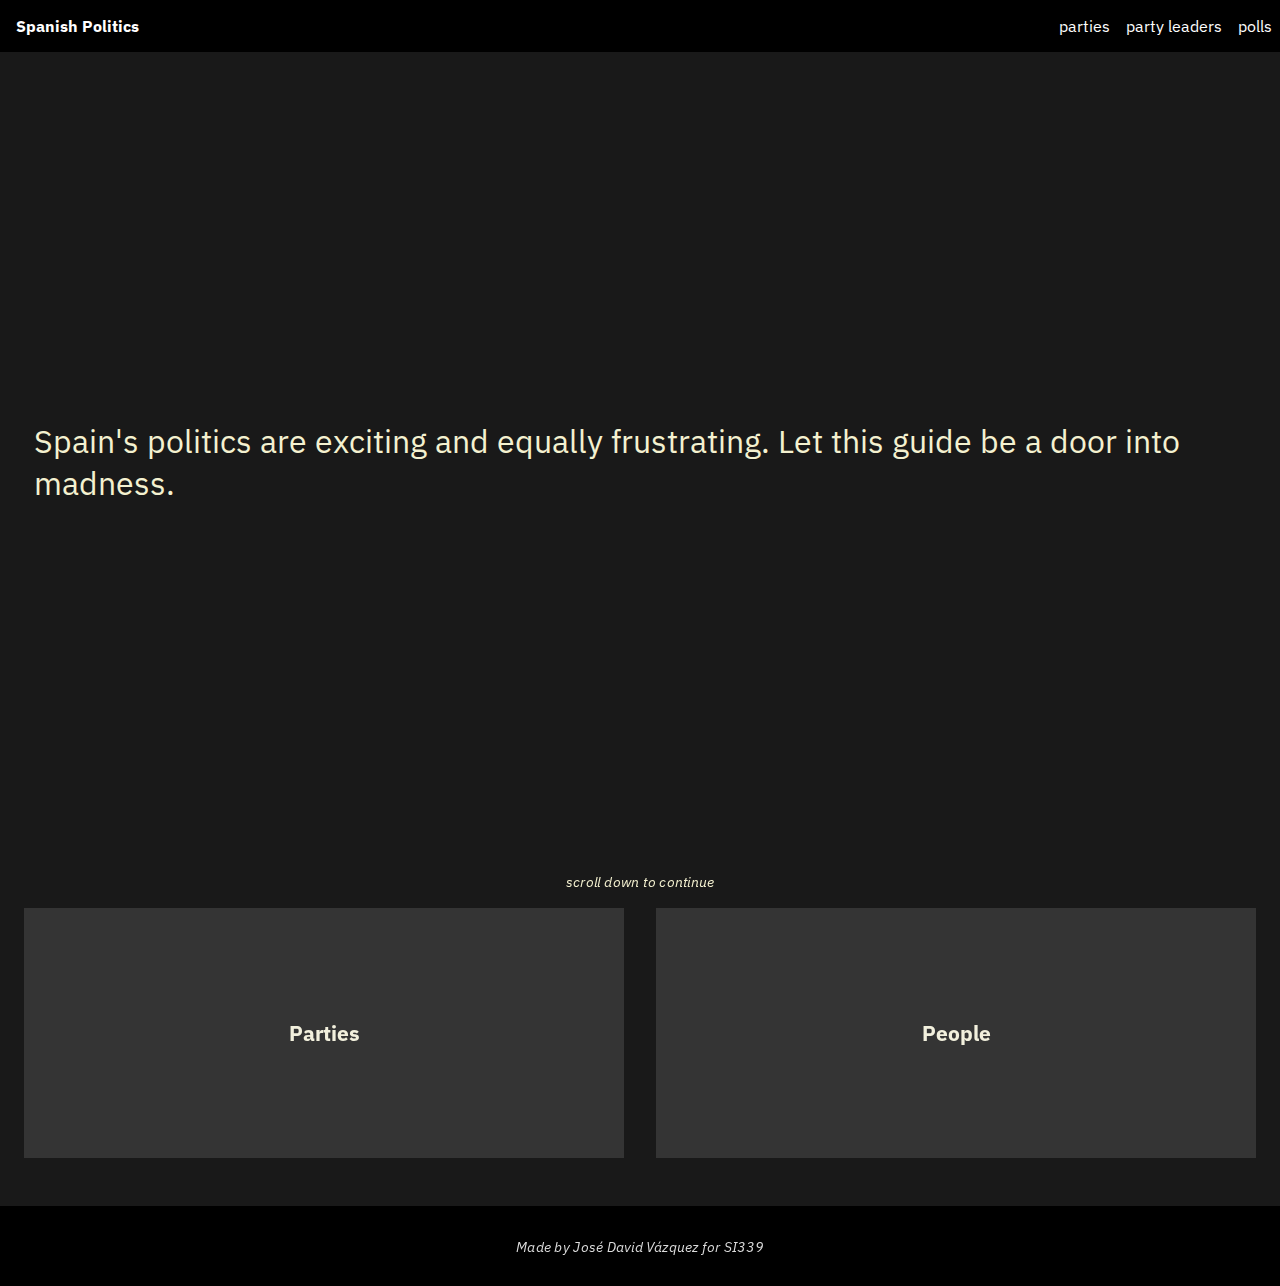
==== index.html @ 3739b370 "Favicon" ====
<!DOCTYPE html>
<html lang="en">
	<head>
		<meta charset="utf-8">
		<meta name="viewport" content="width=device-width, initial-scale=1.0">
		<link rel="preconnect" href="https://fonts.googleapis.com">
		<link rel="preconnect" href="https://fonts.gstatic.com" crossorigin>
		<link href="https://fonts.googleapis.com/css2?family=IBM+Plex+Sans&display=swap" rel="stylesheet">
		<link rel="icon" href="../media/favicon.ico" type="image/x-icon">

		<link rel="stylesheet" href="css/html5reset.css">
		<link rel="stylesheet" href="css/style.css">
		<title>Spanish Politics</title>
	</head>
	<body>
		<header>
			<nav>
				<ol class="nav_items">
					<li class="nav_item_main"><a href="/">Spanish Politics</a></li>
					<li class="nav_item"><a href="parties/">parties</a></li>
					<li class="nav_item"><a href="people/">party leaders</a></li>
					<li class="nav_item"><a href="polls/">polls</a></li>
				</ul>
			</nav>
		</header>
		<main>
			<div class="main_title flex flex-center">
				<h2>Spain's politics are exciting and equally frustrating. Let this guide be a door into madness.</h2>
			</div>
			<p id="scroll_message">scroll down to continue</p>
			<div class="cards_home">
				<a href="parties/" class="card big">
					<div class="card_content">
						<h1 class="title">Parties</h1>
					</div>
				</a>
				<a href="people/" class="card big">
					<div class="card_content">
						<h1 class="title">People</h1>
					</div>
				</a>
			</div>
		</main>
		<footer>
			<p>Made by José David Vázquez for SI339</p>
		</footer>
	</body>
</html>
---- css/style.css ----
:root{
    --base-font-family: 'IBM Plex Sans', Arial, Sans-Serif;
    --main-color: #F4F1D0;
    --white: #fafafa;

    --light-dark: #343434;
    --dark: #191919;
    --black: #010101;

    --psoe: #E30613;
    --pp: #0056A3;
    --vox: #5AC035;
    --podemos: #6F4888;
    --erc: #FCC34E;
    --ciudadanos: #FF4F00;
    --pnv: #228B22;
    --bildu: #93CD12;
}

body{
    margin: 0;
    padding: 0;
    background-color: var(--dark);
    font-family: 'IBM Plex Sans', Arial, Sans-Serif;
    color: var(--main-color);
    font-size: 16px;
}

body::-webkit-scrollbar {
  width: 0.25rem;
}

body::-webkit-scrollbar-track {
  background: #1e1e24;
}

body::-webkit-scrollbar-thumb {
  background: var(--main-color);
}

main{
}

main > img{
    width: 100%;
}

header{
    position: sticky;
    background-color: black;
    top: 0;
    z-index: 1;
}

.nav_items {
    display: flex;
    flex-direction: row;
    list-style: none;
}

.nav_items > li:first-child{
    margin-right: auto;
}

.nav_item_main{
    margin: 1rem;
}

.nav_item_main > a{
    text-transform: capitalize;
    font-weight: bold;
}

.nav_item{
    margin: 1rem .5rem 1rem 0.5rem;
}

.nav_item > a, .nav_item_main > a{
    color: white;
    text-decoration: none;
}

.nav_item_active{
    margin: 0;
    padding: 1rem .5rem 1rem 0.5rem;
    background-color: var(--main-color);
    color: var(--black);
}

.nav_item_active > a{
    color: var(--black);
}

main{
    margin: 0.5rem;
}

.flex{
    display: flex;
}

.flex-center{
    align-items: center;
    justify-content: center;
}

.main_title, .page_title{
    height: calc(100vh - 7rem);
    margin: 1rem;
    justify-content: center;
    padding: 0 10px 0 10px;
    font-size: 2rem;
}

.page_title{
    height: calc(32vh - 7rem);
}

main > p, footer > p{
    text-align: center;
    font-style: italic;
    transform: scale(0.9);
    transition: 1s;
}

.cards, .cards_home{
    display: grid;
    grid-template-columns: 1fr;
    flex-wrap: wrap;
}


@media screen and (min-width: 450px) {
    .cards, .cards_home{
        display: grid;
        grid-template-columns: 1fr 1fr;
        flex-wrap: wrap;
    }

    .profile-page{
        display: grid;
        grid-template-columns: 1fr 9fr 1fr;
    }
    
    article, main > img{
        grid-column: 2;
    }

    main > img{
        padding: 1rem 3rem 1rem 3rem;
    }
}

@media screen and (min-width: 820px) {
    .cards{
        display: grid;
        grid-template-columns: repeat(3, 1fr);
        flex-wrap: wrap;
    }

    .card{
        filter: grayscale(40%);
    }

    .card:hover{
        filter: grayscale(0%);
    }
}

@media screen and (min-width: 1200px) {
    .cards{
        display: grid;
        grid-template-columns: repeat(4, 1fr);
        flex-wrap: wrap;
    }
}

.card{
    text-decoration: inherit;
    background-color: var(--light-dark);
    margin: 1rem;
    transform: scale(1);
    transition: 1s;
}

.big{
    height: 250px;
    display: flex;
    align-items: center;
    justify-content: center;
}

.card:hover{
    filter: grayscale(0%);
    transform: scale(1.03);
    transition: 1s;
}



.card > img{
    width: 100%;
}

.card_content{
    margin: 1rem;
}

.card_content > h2, .title{
    font-size: 1.3rem;
    font-weight: bold;
}

.card_content > h2, .title, .card_content > p{
    color: var(--main-color);
    text-decoration: none;
    margin: 0;
}

.subtitle{
    font-style: italic;
    font-size: 0.9rem;
    margin-bottom: 1rem;
}   


article{
    margin: 0 1rem 0 1rem;
}

footer{
    margin-top: 2rem;
    height: 5rem;
    background-color: black;
    color: #dcdcdc;
}

footer > p {
    padding-top: 2rem;
}
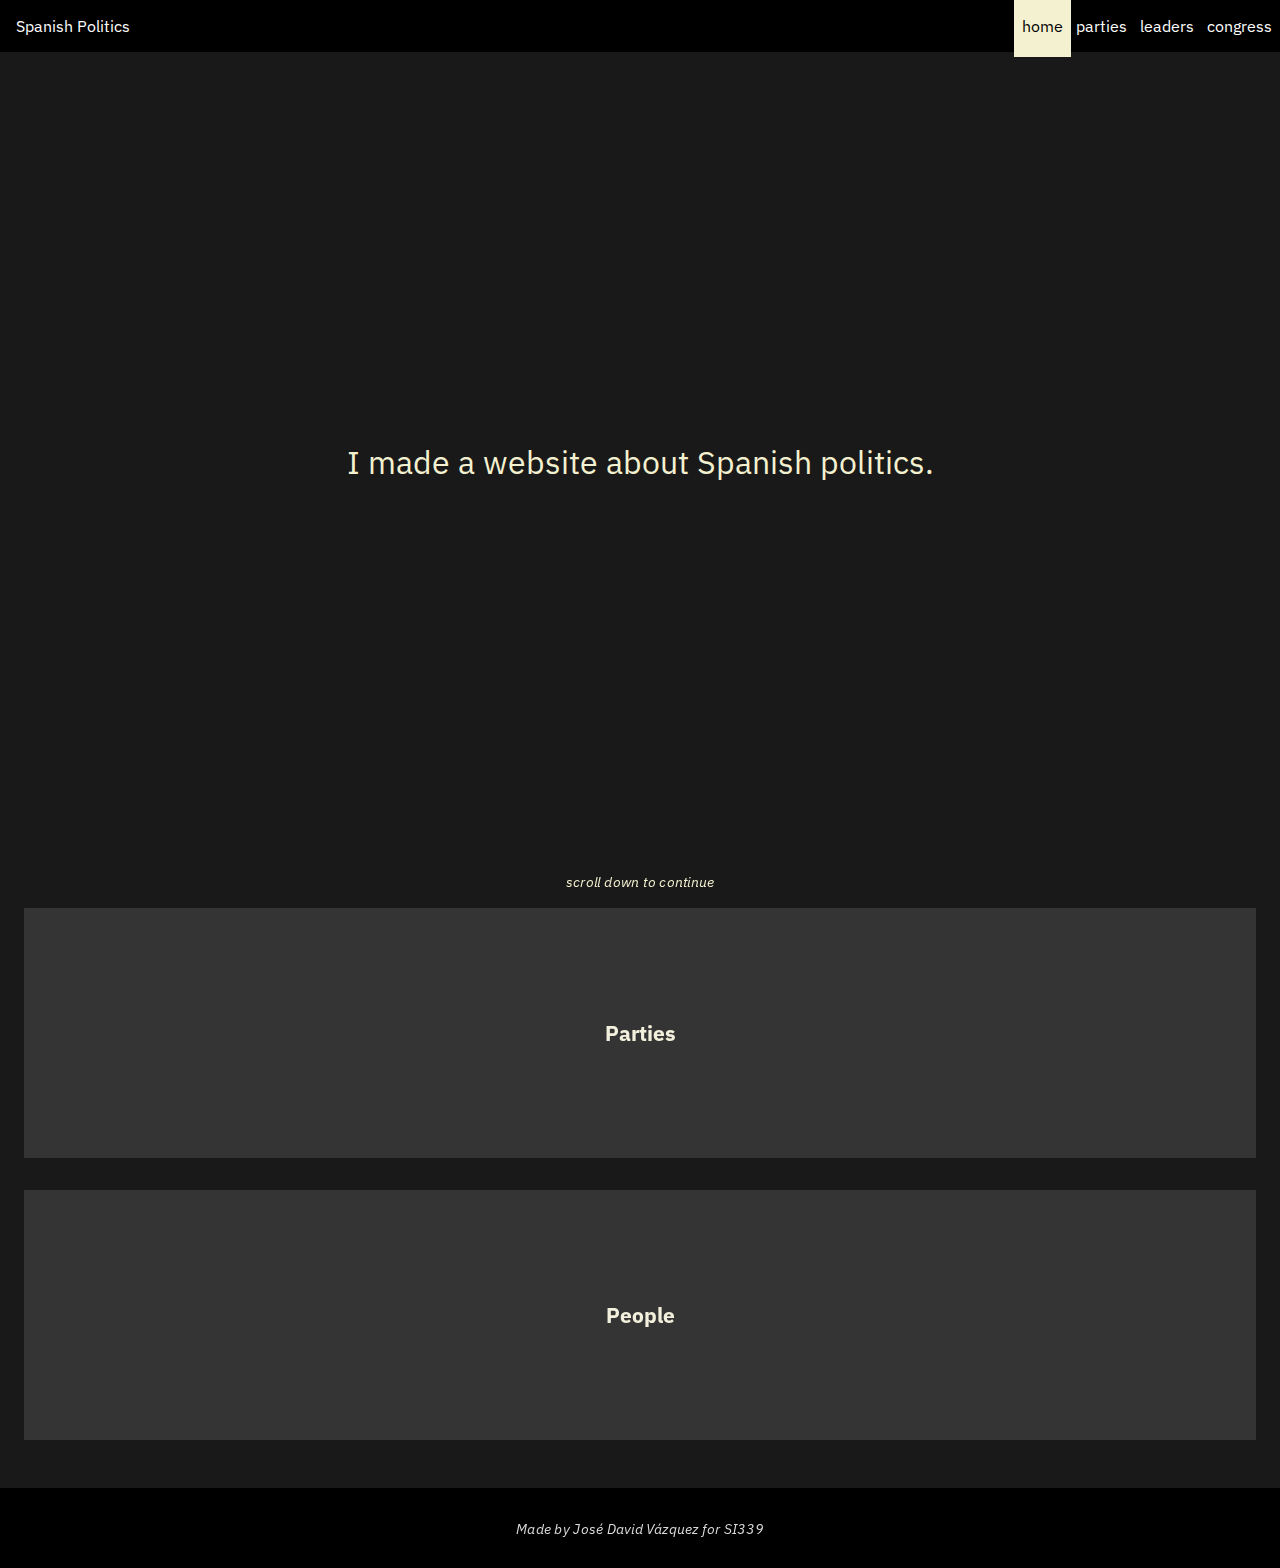
==== commit 94d80faa: "1" ====
--- a/index.html
+++ b/index.html
@@ -14,18 +14,17 @@
 	</head>
 	<body>
 		<header>
-			<nav>
-				<ol class="nav_items">
-					<li class="nav_item_main"><a href="/">Spanish Politics</a></li>
-					<li class="nav_item"><a href="parties/">parties</a></li>
-					<li class="nav_item"><a href="people/">party leaders</a></li>
-					<li class="nav_item"><a href="polls/">polls</a></li>
-				</ul>
+			<nav class="nav_items">
+				<a class="nav_item_main" href="/">Spanish Politics</a></li>
+				<a class="nav_item nav_item_active" href="../index.html">home</a></li>
+				<a class="nav_item" href="../parties/index.html">parties</a></li>
+				<a class="nav_item" href="../people/index.html">leaders</a></li>
+				<a class="nav_item" href="../polls/index.html">congress</a></li>
 			</nav>
 		</header>
 		<main>
 			<div class="main_title flex flex-center">
-				<h2>Spain's politics are exciting and equally frustrating. Let this guide be a door into madness.</h2>
+				<h2>I made a website about Spanish politics.</h2>
 			</div>
 			<p id="scroll_message">scroll down to continue</p>
 			<div class="cards_home">
--- a/css/style.css
+++ b/css/style.css
@@ -3,6 +3,7 @@
     --main-color: #F4F1D0;
     --white: #fafafa;
 
+    --grey: #dddddd;
     --light-dark: #343434;
     --dark: #191919;
     --black: #010101;
@@ -26,6 +27,14 @@
     font-size: 16px;
 }
 
+.dark_text{
+    color: var(--dark);
+}
+
+.skip-to-content-link{
+    
+}
+
 body::-webkit-scrollbar {
   width: 0.25rem;
 }
@@ -46,24 +55,21 @@
 }
 
 header{
-    position: sticky;
     background-color: black;
     top: 0;
     z-index: 1;
 }
 
+
 .nav_items {
     display: flex;
-    flex-direction: row;
+    flex-direction: column;
     list-style: none;
-}
-
-.nav_items > li:first-child{
-    margin-right: auto;
 }
 
 .nav_item_main{
     margin: 1rem;
+    margin-right: auto;
 }
 
 .nav_item_main > a{
@@ -72,16 +78,19 @@
 }
 
 .nav_item{
-    margin: 1rem .5rem 1rem 0.5rem;
-}
-
-.nav_item > a, .nav_item_main > a{
+    text-align: center;
+    padding: 1rem .5rem 1rem 0.5rem;
+    margin-left: -3px;
+    border: var(--main-color) 3px;
+}
+
+.nav_item, .nav_item_main {
     color: white;
     text-decoration: none;
 }
 
 .nav_item_active{
-    margin: 0;
+    margin-bottom: -5px;
     padding: 1rem .5rem 1rem 0.5rem;
     background-color: var(--main-color);
     color: var(--black);
@@ -123,37 +132,164 @@
     transition: 1s;
 }
 
+
 .cards, .cards_home{
     display: grid;
     grid-template-columns: 1fr;
+}
+
+/* DOTS & Congress */
+.c_title{
+    margin: 1rem 0 1rem 0;
+    display: grid;
+    grid-template-columns: 100px 1fr;
+    background-color: var(--black);
+}
+
+.winning{
+    width: 100px;
+}
+
+.c_title_h1{
+    padding-left: 1rem;
+    font-size: 2rem;
+    font-weight: 10;
+    font-style: italic;
+    align-self: center;
+}
+
+.c_title_h2 {
+    font-size: 1.5rem;
+    margin: 1rem 0 1rem 0;
+    font-weight: 10;
+}
+
+.dots{
+    margin-left: auto;
+    display: flex;
     flex-wrap: wrap;
-}
-
-
-@media screen and (min-width: 450px) {
-    .cards, .cards_home{
-        display: grid;
-        grid-template-columns: 1fr 1fr;
-        flex-wrap: wrap;
-    }
-
-    .profile-page{
-        display: grid;
-        grid-template-columns: 1fr 9fr 1fr;
-    }
-    
-    article, main > img{
-        grid-column: 2;
-    }
-
-    main > img{
-        padding: 1rem 3rem 1rem 3rem;
-    }
-}
-
-@media screen and (min-width: 820px) {
+    align-items: center;
+    justify-content: space-evenly;
+}
+
+.dots_key{
+    display: grid;
+    grid-template-columns: 3fr 5fr;
+    margin-bottom: 1rem;
+}
+
+.dots_key > p{
+    margin-top: 0.3rem;
+}
+
+.bar{
+    width: calc(100% * (var(--l)/120));
+    margin-top: 0.3rem;
+    overflow: visible;
+}
+
+.bar > span{
+    font-style: italic;
+    font-weight: bold;
+}
+
+
+.dot{
+    width: 17px;
+    height: 17px;
+    border-radius: 10px;
+    margin: 0.15rem;
+}
+
+.psoe{
+    background-color: var(--psoe);
+}
+
+.pp{
+    background-color: var(--pp);
+}
+
+.vox{
+    background-color: var(--vox);
+}
+
+.podemos{
+    background-color: var(--podemos);
+}
+
+.erc{
+    background-color: var(--erc);
+}
+
+.ciudadanos{
+    background-color: var(--ciudadanos);
+}
+
+.pnv{
+    background-color: var(--pnv);
+}
+
+.bildu{
+    background-color: var(--bildu);
+}
+
+.otros{
+    background-color: var(--main-color);
+}
+
+.hovered{}
+
+.c_container{
+    background-color: none;
+}
+
+.c_img_1{
+    background-image: url("../media/congreso.jpg");
+}
+
+.c_img_2{
+    background-image: url("../media/congreso-2.jpg");
+}
+.p_img{
+  /* The image used */
+
+  /* Set a specific height */
+  min-height: 500px;
+
+  /* Create the parallax scrolling effect */
+  background-attachment: fixed;
+  background-position: center;
+  background-repeat: no-repeat;
+  background-size: cover;
+}
+
+
+@media screen and (min-width: 600px) {
+    header{
+        position: sticky;
+    }
+
+    .c_container{
+        padding: 0 10vw 0 10vw;
+    }
+
+    .nav_item_active{
+        margin-bottom: -5px;
+    }
+
+    .dots{
+        margin-left: auto;
+    }
+
+    .dots_key{
+        grid-template-columns: 3fr 10fr;
+    }
+
+    .nav_items {
+        flex-direction: row;
+    }
+
     .cards{
-        display: grid;
         grid-template-columns: repeat(3, 1fr);
         flex-wrap: wrap;
     }
@@ -167,13 +303,26 @@
     }
 }
 
-@media screen and (min-width: 1200px) {
+@media screen and (min-width: 768px) {
+    .container{
+        padding: 0 15vw 0 15vw;
+    }
+
+    .c_container{
+        padding: 0 15vw 0 15vw;
+    }
+
+    .dots_key{
+        display: grid;
+        grid-template-columns: 3fr 15fr;
+        margin-bottom: 1rem;
+    }
+
     .cards{
-        display: grid;
         grid-template-columns: repeat(4, 1fr);
-        flex-wrap: wrap;
-    }
-}
+    }
+}
+
 
 .card{
     text-decoration: inherit;
@@ -224,9 +373,9 @@
 }   
 
 
-article{
+/* article{
     margin: 0 1rem 0 1rem;
-}
+} */
 
 footer{
     margin-top: 2rem;
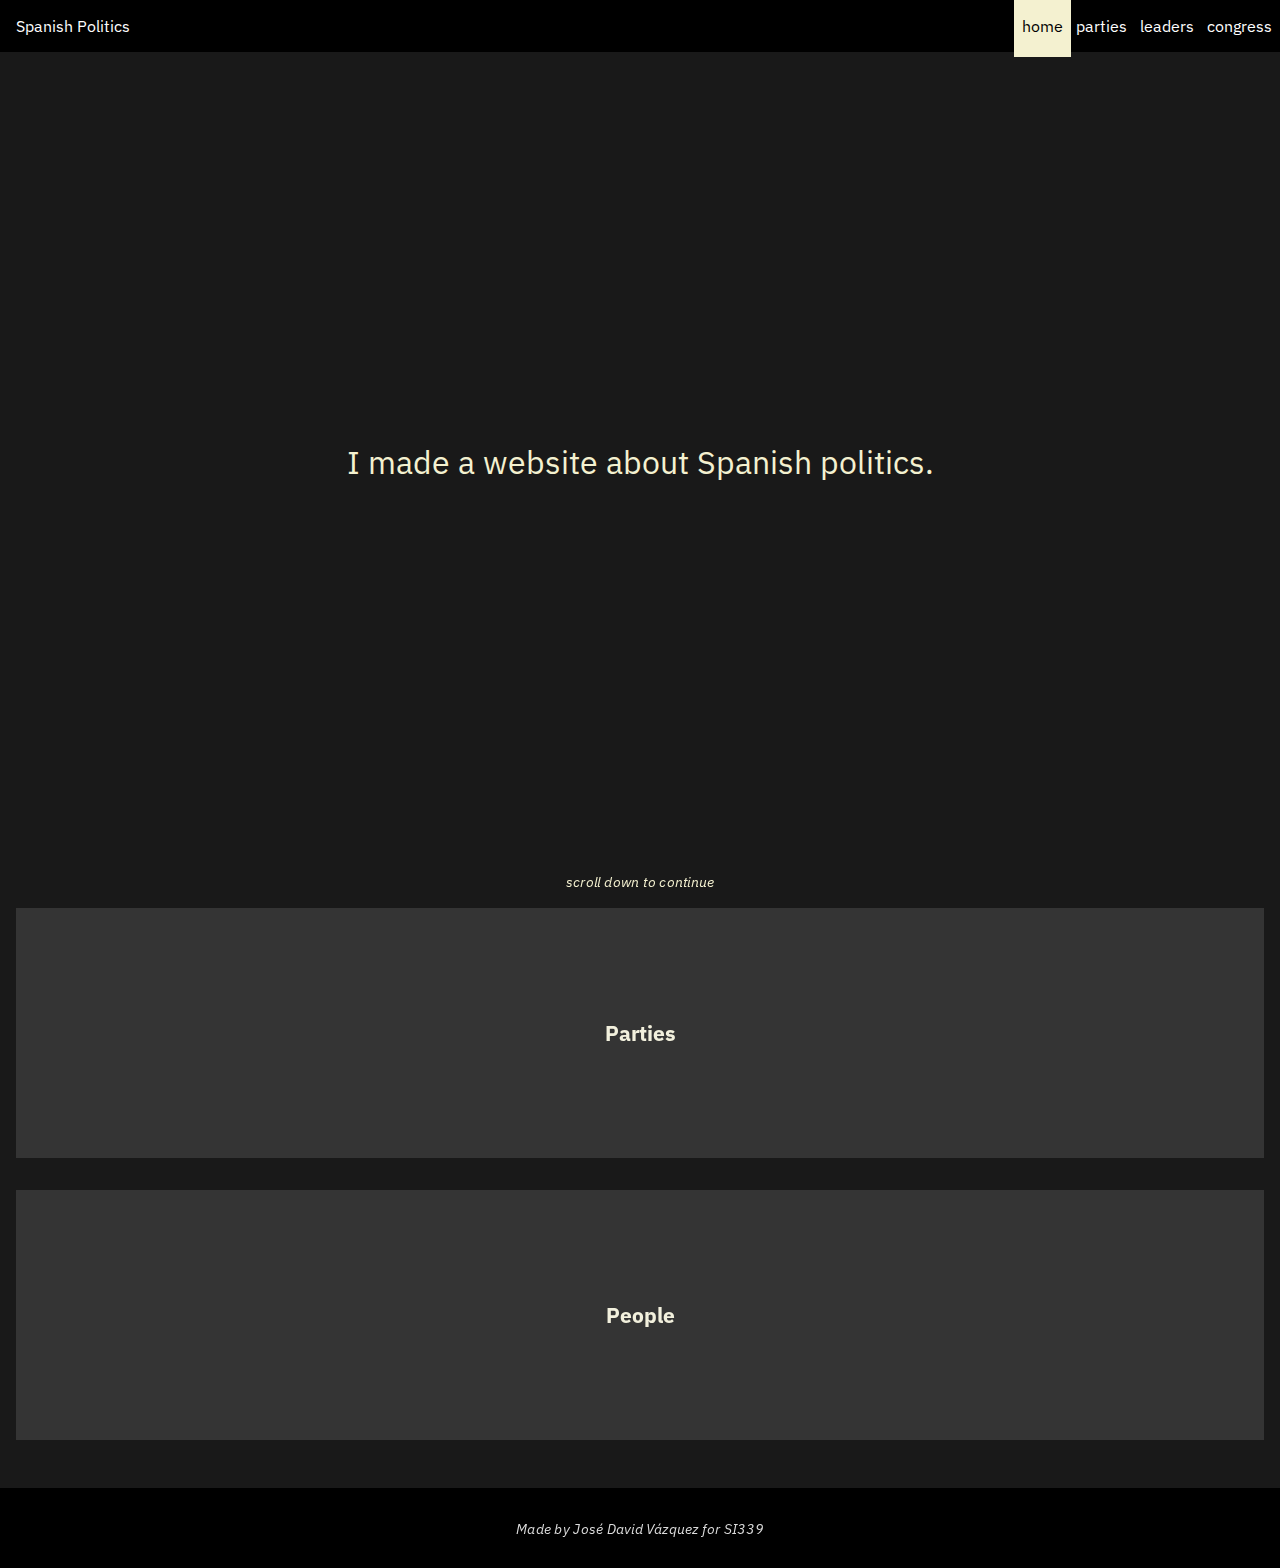
==== commit 655819d2: "Google" ====
--- a/index.html
+++ b/index.html
@@ -11,15 +11,30 @@
 		<link rel="stylesheet" href="css/html5reset.css">
 		<link rel="stylesheet" href="css/style.css">
 		<title>Spanish Politics</title>
-	</head>
+	<!-- Global site tag (gtag.js) - Google Analytics -->
+<script async src="https://www.googletagmanager.com/gtag/js?id=G-R3C3NN1L2Y"></script>
+<script>
+  window.dataLayer = window.dataLayer || [];
+  function gtag(){dataLayer.push(arguments);}
+  gtag('js', new Date());
+
+  gtag('config', 'G-R3C3NN1L2Y');
+</script>
+</head>
+
 	<body>
 		<header>
+			<a class="skip-to-content" href="#main" tabindex="1">
+				<p class="skip-to-content-link">
+					Skip to content
+				</p>
+			</a>
 			<nav class="nav_items">
-				<a class="nav_item_main" href="/">Spanish Politics</a></li>
-				<a class="nav_item nav_item_active" href="../index.html">home</a></li>
-				<a class="nav_item" href="../parties/index.html">parties</a></li>
-				<a class="nav_item" href="../people/index.html">leaders</a></li>
-				<a class="nav_item" href="../polls/index.html">congress</a></li>
+				<a class="nav_item_main" href="">Spanish Politics</a></li>
+				<a class="nav_item nav_item_active" href="">home</a></li>
+				<a class="nav_item" href="parties">parties</a></li>
+				<a class="nav_item" href="people">leaders</a></li>
+				<a class="nav_item" href="congress">congress</a></li>
 			</nav>
 		</header>
 		<main>
--- a/css/style.css
+++ b/css/style.css
@@ -31,9 +31,24 @@
     color: var(--dark);
 }
 
+.skip-to-content{
+    display: flex;
+    align-content: center;
+    justify-content: center;
+}
+
 .skip-to-content-link{
-    
-}
+    display: none;
+    padding: 0.5rem;
+}
+
+.skip-to-content:focus .skip-to-content-link{
+    display: block;
+    background-color: var(--main-color);
+    color: var(--light-dark);
+    animation: ;
+}
+
 
 body::-webkit-scrollbar {
   width: 0.25rem;
@@ -47,12 +62,8 @@
   background: var(--main-color);
 }
 
-main{
-}
-
-main > img{
-    width: 100%;
-}
+
+
 
 header{
     background-color: black;
@@ -100,9 +111,6 @@
     color: var(--black);
 }
 
-main{
-    margin: 0.5rem;
-}
 
 .flex{
     display: flex;
@@ -254,7 +262,7 @@
   /* The image used */
 
   /* Set a specific height */
-  min-height: 500px;
+  height: 76vh;
 
   /* Create the parallax scrolling effect */
   background-attachment: fixed;
@@ -270,7 +278,7 @@
     }
 
     .c_container{
-        padding: 0 10vw 0 10vw;
+        mar: 0 10vw 0 10vw;
     }
 
     .nav_item_active{
@@ -278,6 +286,7 @@
     }
 
     .dots{
+        padding: 0 5rem 0 5rem;
         margin-left: auto;
     }
 
